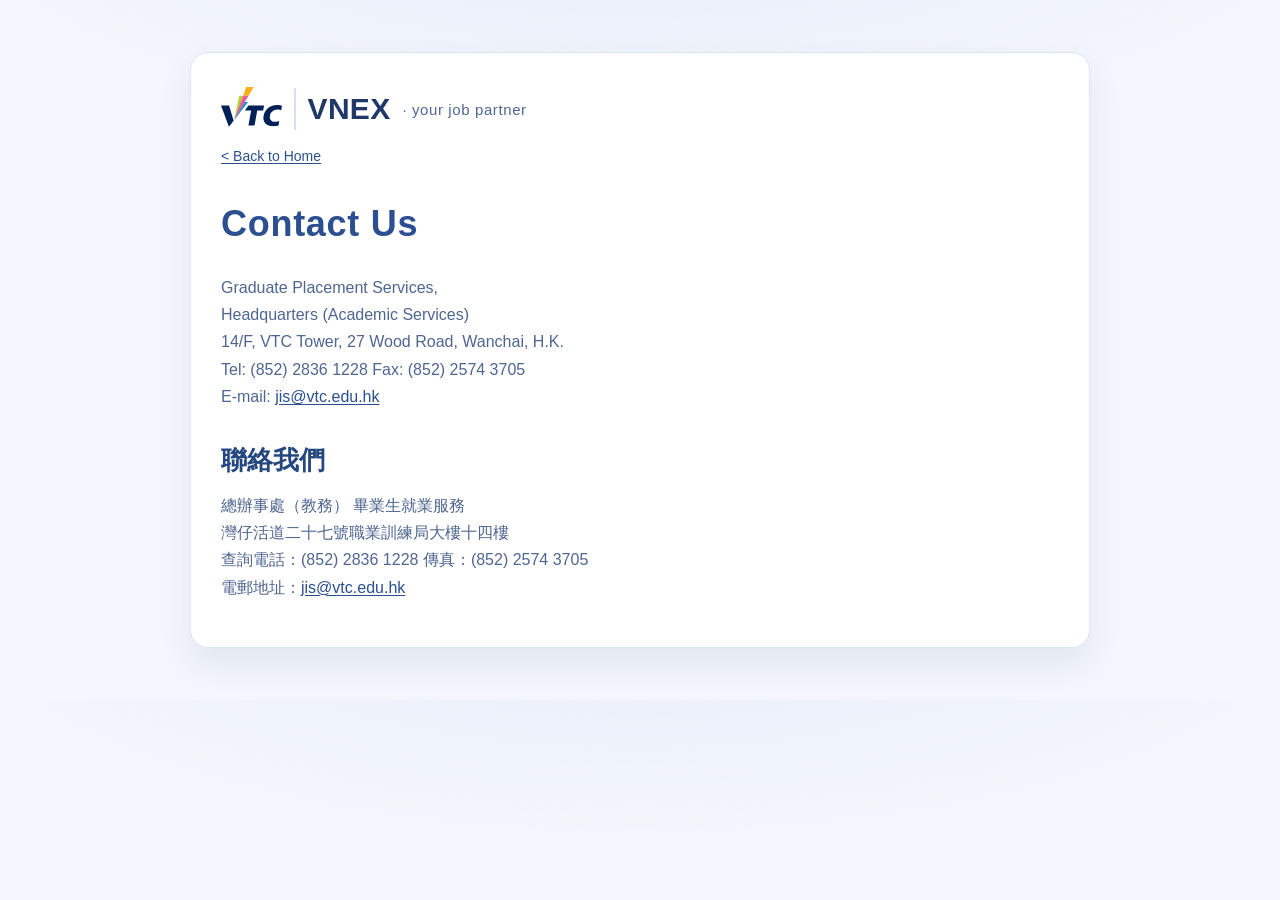
==== contact.html @ e40c9234 "Add Contact Us page and reorder footer links" ====
<!doctype html>
<html lang="zh-Hant">
<head>
  <meta charset="utf-8" />
  <meta name="viewport" content="width=device-width,initial-scale=1" />
  <title>Contact Us | V-NEX</title>
  <style>
    :root {
      --bg: #f3f6fc;
      --panel: #ffffff;
      --ink: #1a2f57;
      --muted: #4e6692;
      --line: #dbe5f5;
      --accent: #2b4f90;
    }
    * { box-sizing: border-box; }
    body {
      margin: 0;
      font-family: "Plus Jakarta Sans", "Noto Sans TC", "PingFang TC", "Microsoft JhengHei", sans-serif;
      color: var(--ink);
      background: radial-gradient(1200px 460px at 50% -20%, #e4ecfa 0%, transparent 60%), var(--bg);
      line-height: 1.7;
    }
    .wrap {
      width: min(900px, 92vw);
      margin: 52px auto;
    }
    .card {
      background: var(--panel);
      border: 1px solid var(--line);
      border-radius: 18px;
      padding: 34px 30px;
      box-shadow: 0 16px 34px rgba(22, 49, 98, 0.08);
    }
    .brand-lockup {
      display: flex;
      align-items: center;
      gap: 12px;
      margin-bottom: 14px;
      color: #163b77;
      text-decoration: none;
    }
    .brand-lockup-logo {
      height: 44px;
      width: auto;
      display: block;
    }
    .brand-lockup-divider {
      width: 2px;
      height: 42px;
      border-radius: 2px;
      background: #d6e0f0;
      flex: 0 0 auto;
    }
    .brand-lockup-wordmark {
      font-size: clamp(24px, 3vw, 30px);
      line-height: 1;
      font-weight: 700;
      letter-spacing: 0.01em;
      color: #1f3868;
    }
    .brand-lockup-tagline {
      font-size: clamp(12px, 1.4vw, 15px);
      line-height: 1;
      font-weight: 500;
      letter-spacing: 0.04em;
      color: #4d6894;
    }
    .top-links {
      margin-bottom: 24px;
      font-size: 14px;
      color: var(--muted);
    }
    h1 {
      margin: 0 0 20px;
      font-size: clamp(26px, 4vw, 36px);
      letter-spacing: 0.02em;
      color: var(--accent);
    }
    h2 {
      margin: 28px 0 10px;
      font-size: clamp(20px, 2.8vw, 26px);
      color: #24477f;
    }
    p {
      margin: 0 0 12px;
      color: var(--muted);
      white-space: pre-line;
    }
    a {
      color: var(--accent);
      text-underline-offset: 2px;
    }
    @media (max-width: 680px) {
      .wrap { margin: 28px auto; }
      .card { padding: 24px 18px; border-radius: 14px; }
      .brand-lockup { flex-wrap: wrap; gap: 10px; }
      .brand-lockup-divider { display: none; }
      .brand-lockup-wordmark { font-size: 24px; }
      .top-links { margin-bottom: 18px; }
    }
  </style>
</head>
<body>
  <main class="wrap">
    <section class="card" aria-label="Contact information">
      <a class="brand-lockup" href="index.html" aria-label="Back to V-NEX home">
        <img class="brand-lockup-logo" src="assets/vtc-logo.svg" alt="VTC" />
        <span class="brand-lockup-divider" aria-hidden="true"></span>
        <span class="brand-lockup-wordmark">VNEX</span>
        <span class="brand-lockup-tagline">&middot; your job partner</span>
      </a>

      <div class="top-links">
        <a href="index.html">&lt; Back to Home</a>
      </div>

      <h1>Contact Us</h1>
      <p>Graduate Placement Services,
Headquarters (Academic Services)
14/F, VTC Tower, 27 Wood Road, Wanchai, H.K.
Tel: (852) 2836 1228 Fax: (852) 2574 3705
E-mail: <a href="mailto:jis@vtc.edu.hk">jis@vtc.edu.hk</a></p>

      <h2>聯絡我們</h2>
      <p>總辦事處（教務） 畢業生就業服務
灣仔活道二十七號職業訓練局大樓十四樓
查詢電話：(852) 2836 1228 傳真：(852) 2574 3705
電郵地址：<a href="mailto:jis@vtc.edu.hk">jis@vtc.edu.hk</a></p>
    </section>
  </main>
</body>
</html>
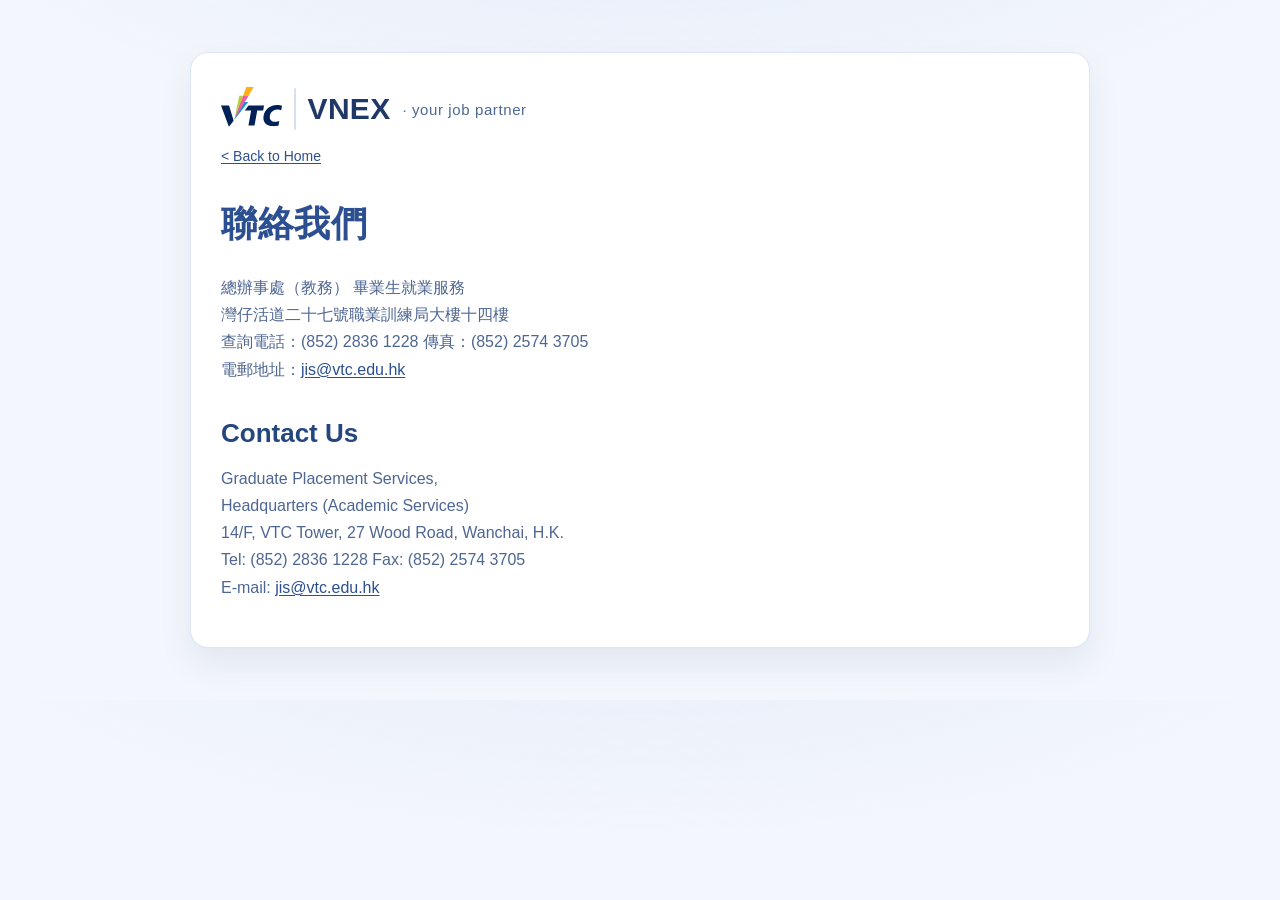
==== commit 9b9b8043: "contact us page" ====
--- a/contact.html
+++ b/contact.html
@@ -115,18 +115,18 @@
         <a href="index.html">&lt; Back to Home</a>
       </div>
 
-      <h1>Contact Us</h1>
-      <p>Graduate Placement Services,
-Headquarters (Academic Services)
-14/F, VTC Tower, 27 Wood Road, Wanchai, H.K.
-Tel: (852) 2836 1228 Fax: (852) 2574 3705
-E-mail: <a href="mailto:jis@vtc.edu.hk">jis@vtc.edu.hk</a></p>
-
-      <h2>聯絡我們</h2>
+      <h1>聯絡我們</h1>
       <p>總辦事處（教務） 畢業生就業服務
 灣仔活道二十七號職業訓練局大樓十四樓
 查詢電話：(852) 2836 1228 傳真：(852) 2574 3705
 電郵地址：<a href="mailto:jis@vtc.edu.hk">jis@vtc.edu.hk</a></p>
+
+      <h2>Contact Us</h2>
+      <p>Graduate Placement Services,
+    Headquarters (Academic Services)
+    14/F, VTC Tower, 27 Wood Road, Wanchai, H.K.
+    Tel: (852) 2836 1228 Fax: (852) 2574 3705
+    E-mail: <a href="mailto:jis@vtc.edu.hk">jis@vtc.edu.hk</a></p>
     </section>
   </main>
 </body>
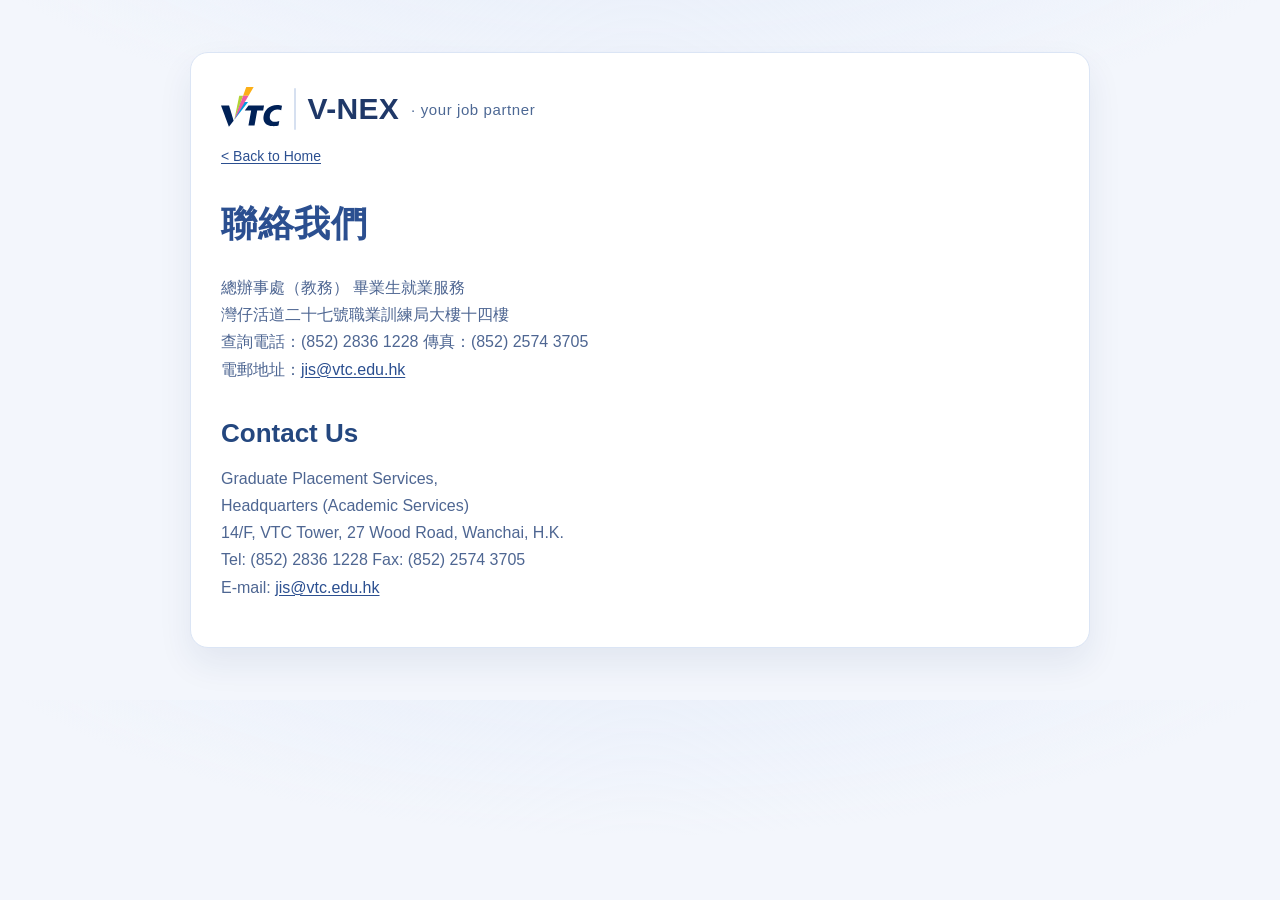
==== commit dc523a3f: "dev" ====
--- a/contact.html
+++ b/contact.html
@@ -107,7 +107,7 @@
       <a class="brand-lockup" href="index.html" aria-label="Back to V-NEX home">
         <img class="brand-lockup-logo" src="assets/vtc-logo.svg" alt="VTC" />
         <span class="brand-lockup-divider" aria-hidden="true"></span>
-        <span class="brand-lockup-wordmark">VNEX</span>
+        <span class="brand-lockup-wordmark">V-NEX</span>
         <span class="brand-lockup-tagline">&middot; your job partner</span>
       </a>
 
